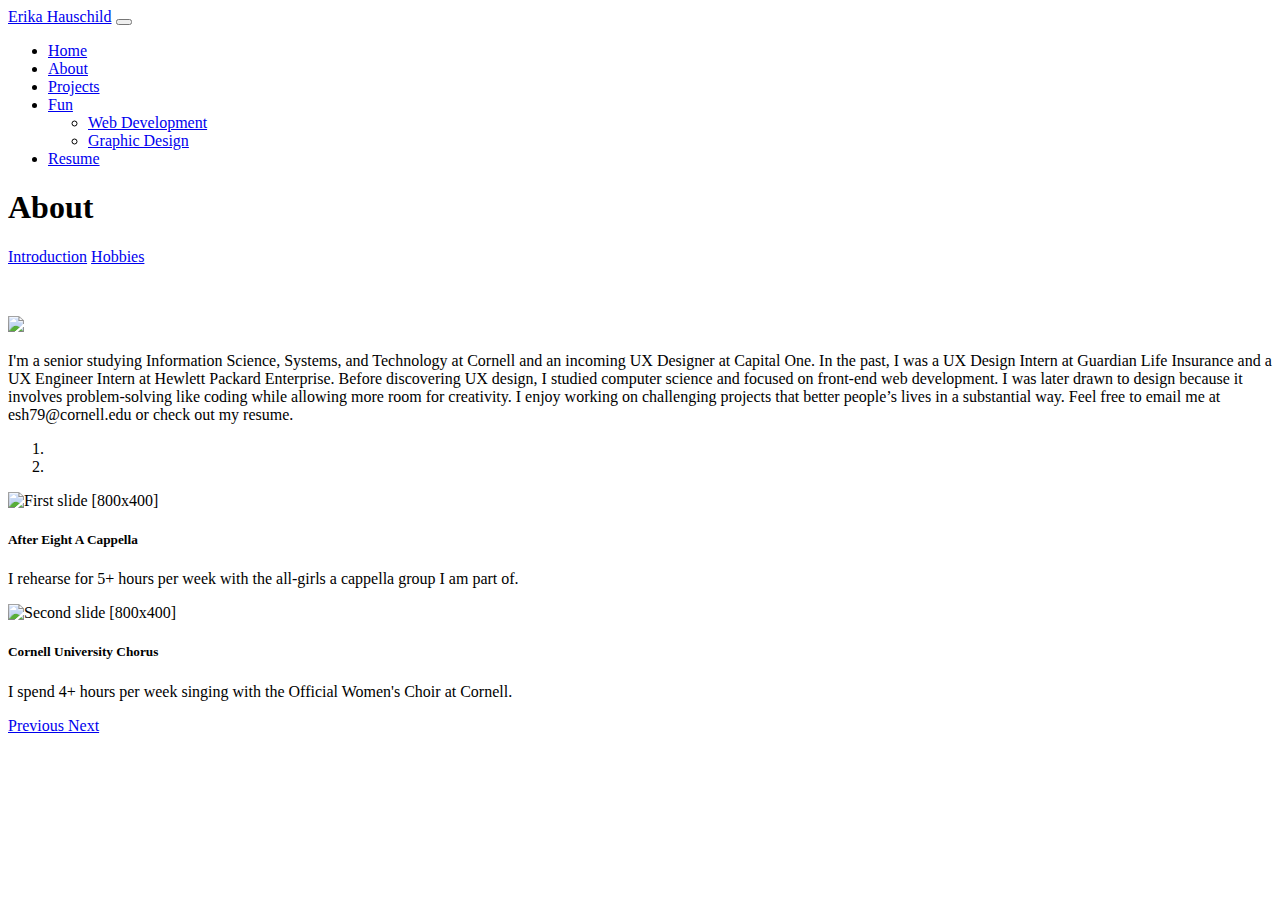
==== about.html @ c31ac8cf "Add files via upload" ====
<!DOCTYPE html>
<html lang="en">
    <head>
        <meta charset="utf-8" />
        <meta name="viewport" content="width=device-width, initial-scale=1, shrink-to-fit=no" />
        <meta name="description" content="" />
        <meta name="author" content="" />
        <title>Erika Hauschild</title>
        <!-- Favicon-->
        <link rel="icon" type="image/x-icon" href="assets/favicon.ico" />
        <!-- Core theme CSS (includes Bootstrap)-->
        <link href="css/styles.css" rel="stylesheet" />
        <script src="https://ajax.googleapis.com/ajax/libs/jquery/3.6.0/jquery.min.js"></script>
    </head>
    <body>
        <!-- Responsive navbar-->
        <nav class="navbar navbar-expand-lg navbar-light">
            <div class="container">
                <a class="navbar-brand" href="index.html">Erika Hauschild</a>
                <button class="navbar-toggler" type="button" data-bs-toggle="collapse" data-bs-target="#navbarSupportedContent" aria-controls="navbarSupportedContent" aria-expanded="false" aria-label="Toggle navigation"><span class="navbar-toggler-icon"></span></button>
                <div class="collapse navbar-collapse" id="navbarSupportedContent">
                    <ul class="navbar-nav ms-auto mb-2 mb-lg-0">
                        <li class="nav-item"><a class="nav-link" aria-current="page" href="index.html">Home</a></li>
                        <li class="nav-item"><a class="nav-link active" href="about.html">About</a></li>
                        <li class="nav-item"><a class="nav-link" href="projects.html">Projects</a></li>
                        <li class="nav-item dropdown">
                            <a class="nav-link dropdown-toggle" id="navbarDropdown" href="#" role="button" data-bs-toggle="dropdown" aria-expanded="false">Fun</a>
                            <ul class="dropdown-menu dropdown-menu-end" aria-labelledby="navbarDropdown">
                                
                                <li><a class="dropdown-item" href="webdev.html">Web Development</a></li>
                                <li><a class="dropdown-item" href="graphicdesign.html">Graphic Design</a></li>
                            </ul>
                        </li>
                        <li class="nav-item"><a class="nav-link" href="https://drive.google.com/file/d/1UFERgFJM-Hv8iugcpMGHovuyYfP5C2wI/view?usp=sharing">Resume</a></li>
                    </ul>
                </div>
            </div>
        </nav>
        <!-- Page content-->
        <div class="container">
            <div class="text-left mt-5">
                <h1>About</h1>
            </div>
            <!-- <div class="row" style="margin-top: 50px">
                <div class="col-md-4">
                  <img src="assets/profile.png"></img>
                </div>
                <div class="col-md-8">
                  <p>I'm a senior studying Information Science, Systems, and Technology at Cornell and an incoming UX Designer at Capital One. In the past, I was a UX Design Intern at Guardian Life Insurance and a UX Engineer Intern at Hewlett Packard Enterprise. 

                    Before discovering UX design, I studied computer science and focused on front-end web development. I was later drawn to design because it involves problem-solving like coding while allowing more room for creativity. I enjoy working on challenging projects that better people’s lives in a substantial way. 
                    
                    In my free time, I’m involved in chorus and a capella at Cornell!
                    
                    Feel free to email me at esh79@cornell.edu or check out my resume.</p>
                </div>
              </div> -->

              
              <div class="row">
                <div class="col-3">
                  <div class="nav flex-column nav-pills" id="v-pills-tab" role="tablist" aria-orientation="vertical">
                    <a class="pill nav-link active" id="v-pills-home-tab" data-toggle="pill" href="#v-pills-home" role="tab" aria-controls="v-pills-home" aria-selected="true">Introduction</a>
                    <a class="pill nav-link" id="v-pills-settings-tab" data-toggle="pill" href="#v-pills-settings" role="tab" aria-controls="v-pills-settings" aria-selected="false">Hobbies</a>
                  </div>
                </div>
                <div class="col-9">
                  <div class="tab-content" id="v-pills-tabContent">
                    <div class="tab-pane fade show active" id="v-pills-home" role="tabpanel" aria-labelledby="v-pills-home-tab">
                        <div class="row" style="margin-top: 50px">
                            <div class="col-md-4">
                              <img src="assets/profile.png"></img>
                            </div>
                            <div class="col-md-8">
                              <p>I'm a senior studying Information Science, Systems, and Technology at Cornell and an incoming UX Designer at Capital One. In the past, I was a UX Design Intern at Guardian Life Insurance and a UX Engineer Intern at Hewlett Packard Enterprise. 
            
                                Before discovering UX design, I studied computer science and focused on front-end web development. I was later drawn to design because it involves problem-solving like coding while allowing more room for creativity. I enjoy working on challenging projects that better people’s lives in a substantial way. 
                                
                                Feel free to email me at esh79@cornell.edu or check out my resume.</p>
                            </div>
                          </div>
                    </div>
        
                    <div class="tab-pane fade" id="v-pills-settings" role="tabpanel" aria-labelledby="v-pills-settings-tab">
                        <div id="carouselExampleCaptions" class="carousel slide" data-ride="carousel">
                            <ol class="carousel-indicators">
                              <li data-target="#carouselExampleCaptions" data-slide-to="0" class="item-1"></li>
                              <li data-target="#carouselExampleCaptions" data-slide-to="1" class="item-2 active"></li>
                            </ol>
                            <div class="carousel-inner">
                              <div class="carousel-item active">
                                <img class="d-block w-100" style="width: 50%" data-src="holder.js/800x400?auto=yes&amp;bg=777&amp;fg=555&amp;text=First slide" alt="First slide [800x400]" src="assets/acapella.jpeg" data-holder-rendered="true">
                                <div class="carousel-caption d-none d-md-block">
                                  <h5>After Eight A Cappella</h5>
                                  <p>I rehearse for 5+ hours per week with the all-girls a cappella group I am part of. </p>
                                </div>
                              </div>
                              <div class="carousel-item">
                                <img class="d-block w-100" style="width: 50%" data-src="holder.js/800x400?auto=yes&amp;bg=666&amp;fg=444&amp;text=Second slide" alt="Second slide [800x400]" src="assets/chorus.jpeg" data-holder-rendered="true">
                                <div class="carousel-caption d-none d-md-block">
                                  <h5>Cornell University Chorus</h5>
                                  <p>I spend 4+ hours per week singing with the Official Women's Choir at Cornell. </p>
                                </div>
                              </div>
                            </div>
                            <a class="carousel-control-prev" href="#carouselExampleCaptions" role="button" data-slide="prev">
                              <span class="carousel-control-prev-icon" aria-hidden="true"></span>
                              <span class="sr-only">Previous</span>
                            </a>
                            <a class="carousel-control-next" href="#carouselExampleCaptions" role="button" data-slide="next">
                              <span class="carousel-control-next-icon" aria-hidden="true"></span>
                              <span class="sr-only">Next</span>
                            </a>
                          </div>
                    </div>
                  </div>
                </div>
              </div>
        </div>
        <!-- Bootstrap core JS-->
        <script src="https://cdn.jsdelivr.net/npm/bootstrap@5.1.3/dist/js/bootstrap.bundle.min.js"></script>
        <!-- Core theme JS-->
        <script src="js/scripts.js"></script>
        <script>

            $(document).ready(function(){
                $('.pill').on('click', function (e) {
                e.preventDefault()
                $(this).tab('show')
            })
                // Activate Carousel
                $("#carouselExampleCaptions").carousel();
                    
                // Enable Carousel Indicators
                $(".item1").click(function(){
                    $("#carouselExampleCaptions").carousel(0);
                });
                $(".item2").click(function(){
                    $("#carouselExampleCaptions").carousel(1);
                });
                    
                // Enable Carousel Controls
                $(".carousel-control-prev").click(function(){
                    $("#carouselExampleCaptions").carousel("prev");
                });
                $(".carousel-control-next").click(function(){
                    $("#carouselExampleCaptions").carousel("next");
                });
                });

        </script>
    </body>
</html>
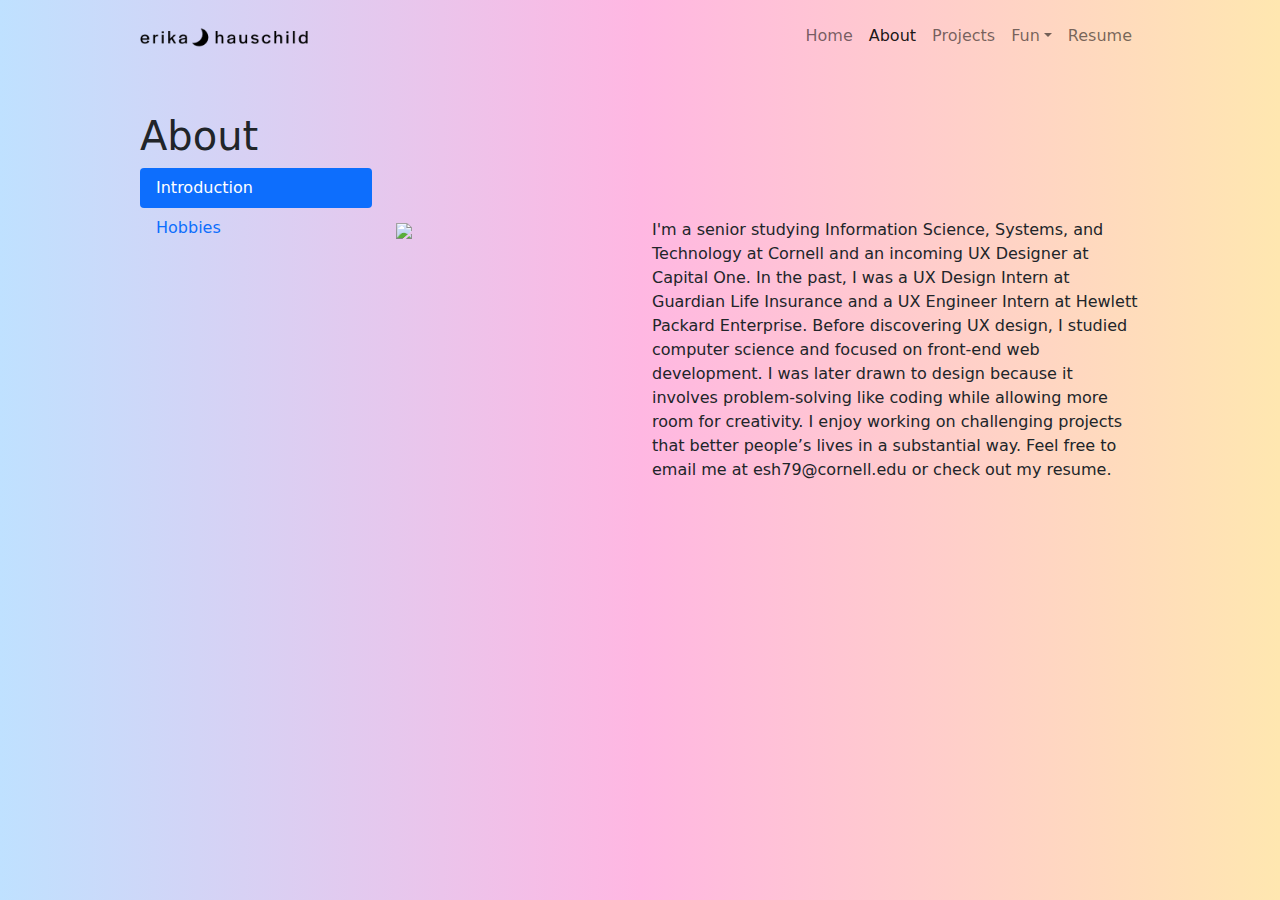
==== commit 289eb8a1: "final" ====
--- a/about.html
+++ b/about.html
@@ -16,7 +16,7 @@
         <!-- Responsive navbar-->
         <nav class="navbar navbar-expand-lg navbar-light">
             <div class="container">
-                <a class="navbar-brand" href="index.html">Erika Hauschild</a>
+                <a class="navbar-brand" href="index.html"><img style="width: 80%" src="assets/logo.png"/></a>
                 <button class="navbar-toggler" type="button" data-bs-toggle="collapse" data-bs-target="#navbarSupportedContent" aria-controls="navbarSupportedContent" aria-expanded="false" aria-label="Toggle navigation"><span class="navbar-toggler-icon"></span></button>
                 <div class="collapse navbar-collapse" id="navbarSupportedContent">
                     <ul class="navbar-nav ms-auto mb-2 mb-lg-0">
